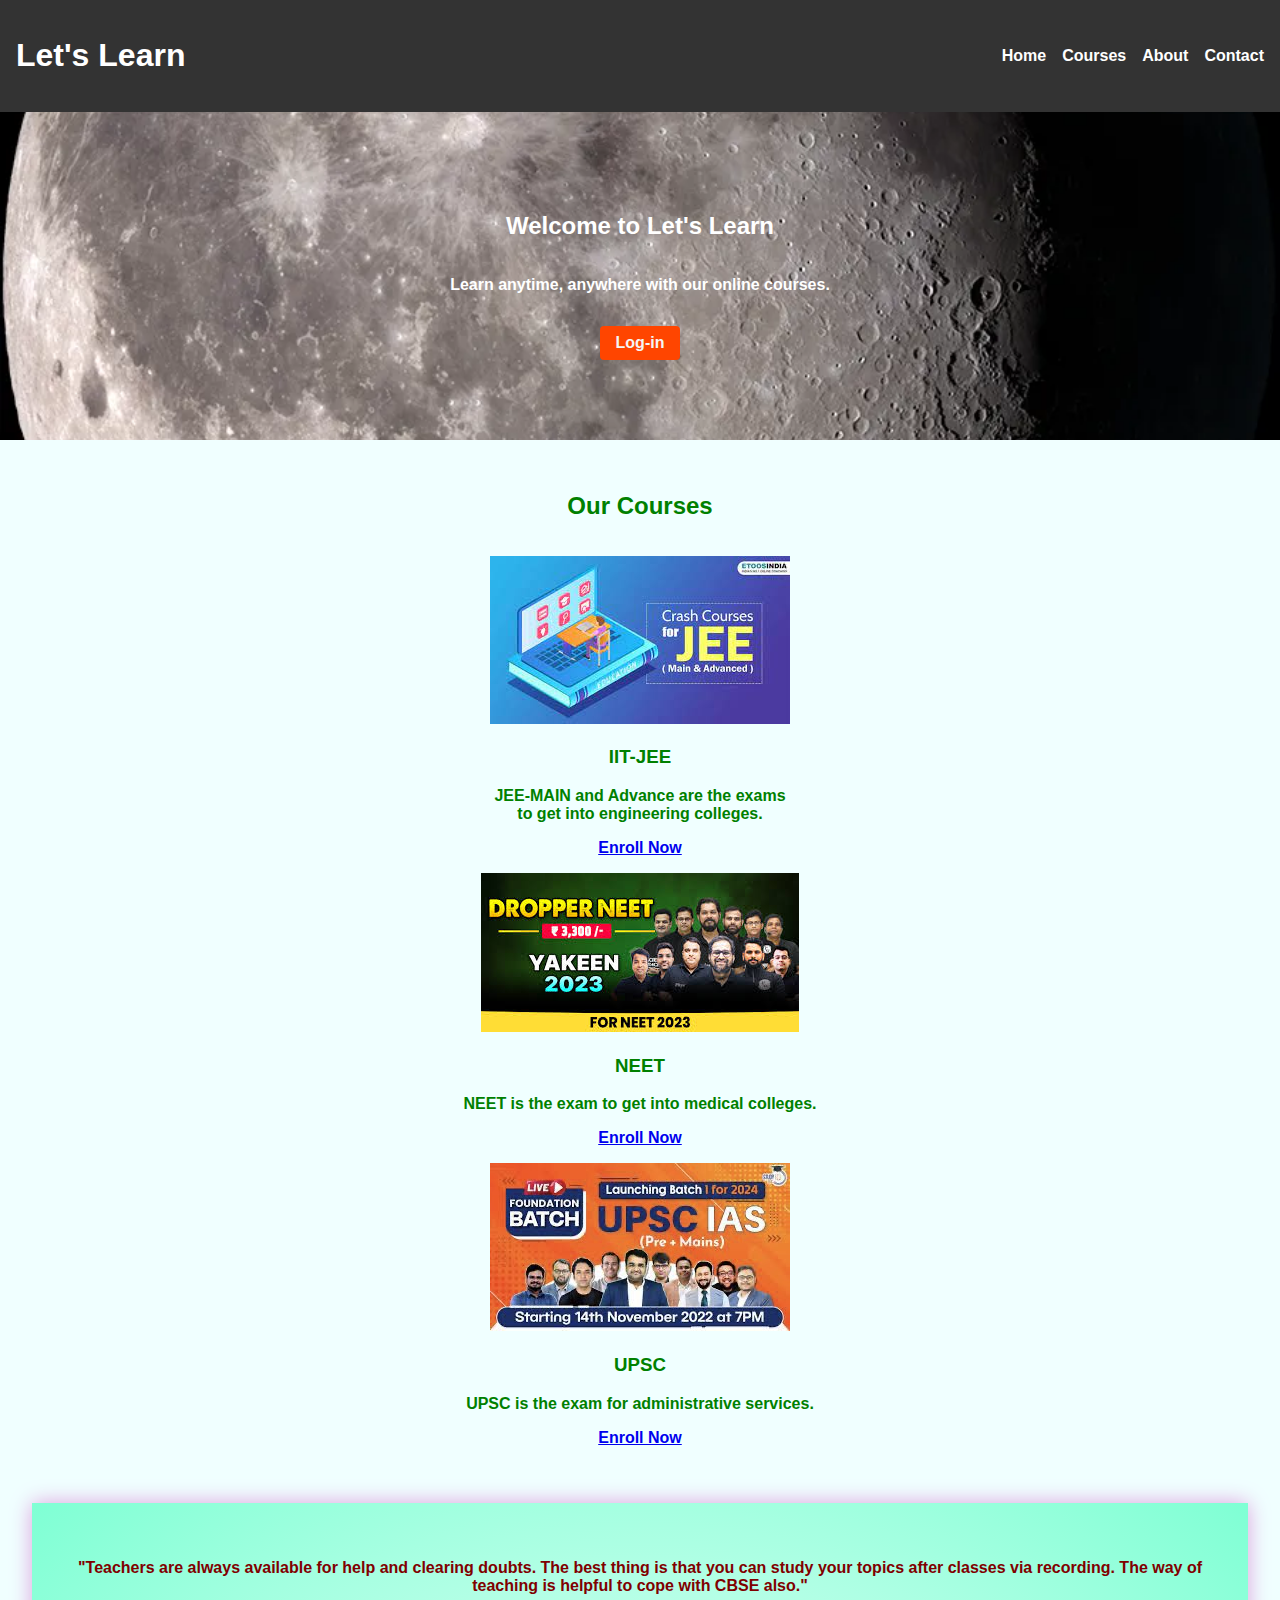
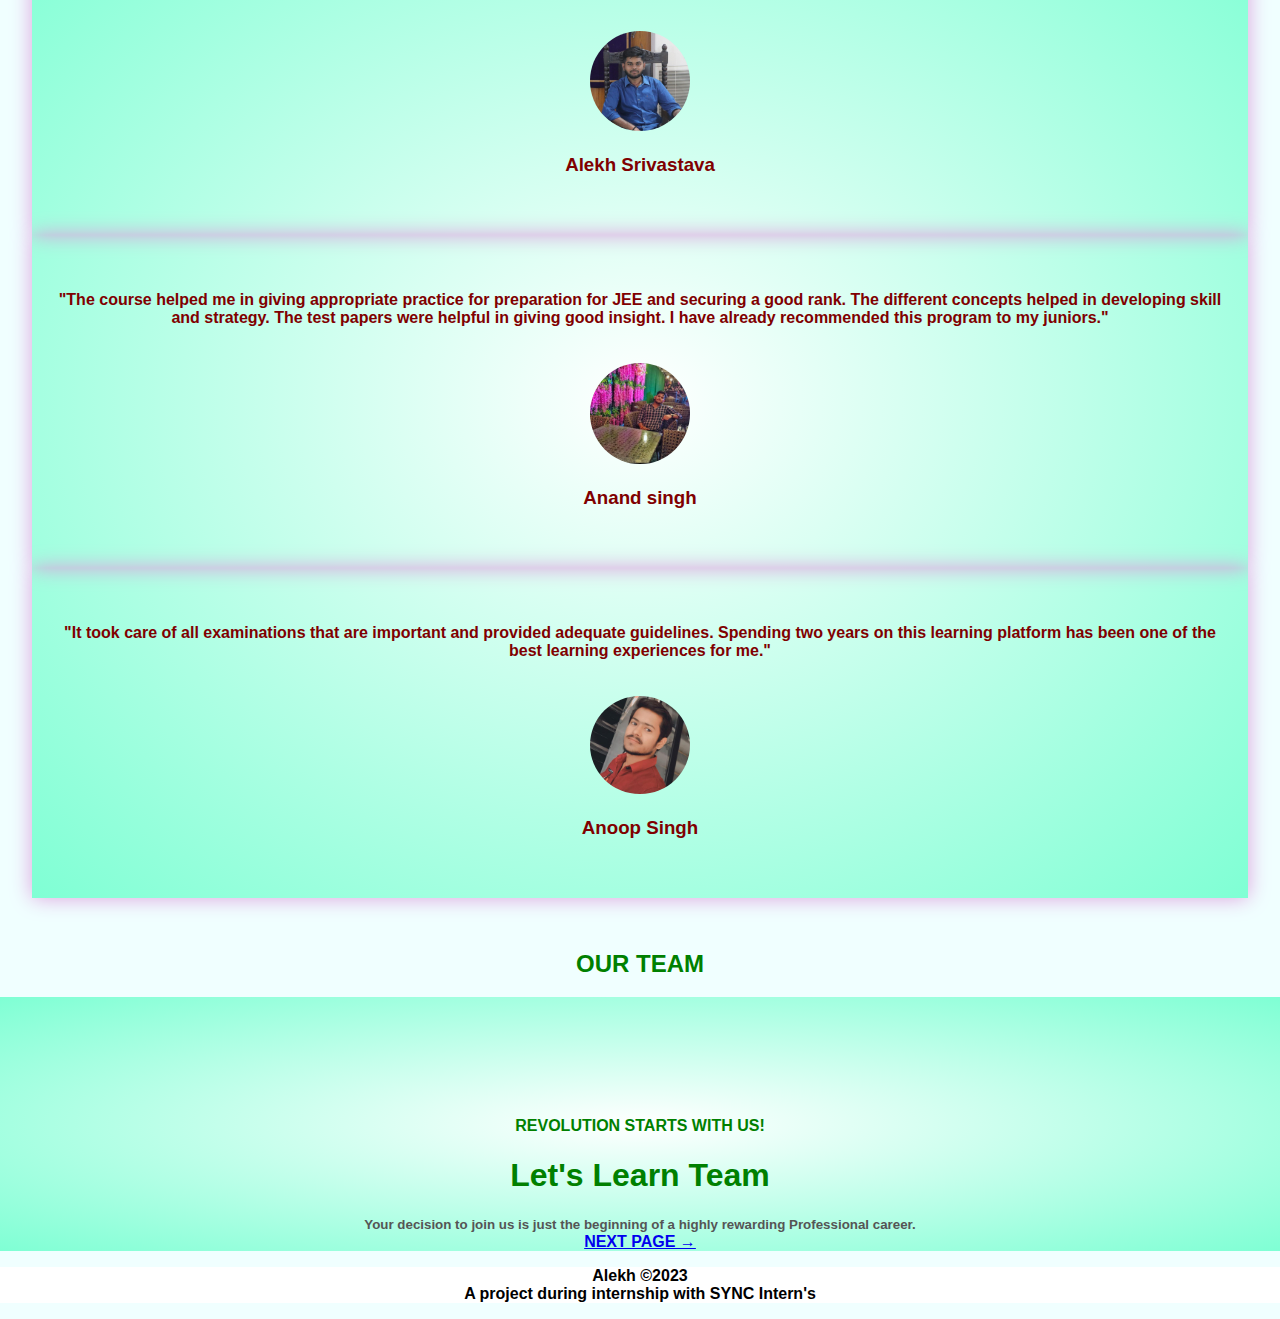
==== index.html @ 7dd70fed "Add files via upload" ====
<!DOCTYPE html>
<html lang="en">
<head>
  <meta charset="UTF-8">
  <meta name="viewport" content="width=device-width, initial-scale=1.0">
  <title>E-Learning Website</title>
  <link rel="stylesheet" href="style.css">
</head>
<body>
  <header>
    <h1>Let's Learn</h1>
    <nav>
      <ul>
        <li><a href="#">Home</a></li>
        <li><a href="#">Courses</a></li>
        <li><a href="#">About</a></li>
        <li><a href="#">Contact</a></li>
      </ul>
    </nav>
  </header>

  <main>
    <section class="hero">
      <h2>Welcome to Let's Learn</h2>
      <p>Learn anytime, anywhere with our online courses.</p>
      <a href="login.html" class="cta">Log-in</a>
    </section>

    <section class="courses">
      <h2>Our Courses</h2>
      <ul>
        <p>
        <li>
          <img src="[data-uri]" alt="Course 1">
          <h3>IIT-JEE</h3>
          <p>JEE-MAIN and Advance are the exams <br>to get into engineering colleges.</p>
          <a href="#">Enroll Now</a>
        </li>
        </p>
        <p>
        <li>
          <img src="dropper.jpeg" alt="Course 2">
          <h3>NEET</h3>
          <p>NEET is the exam to get into medical colleges.</p>
          <a href="#">Enroll Now</a>
        </li>
        </p>
        <p>
        <li>
          <img src="upsc.jpeg" alt="Course 3">
          <h3>UPSC</h3>
          <p>UPSC is the exam for administrative services.</p>
          <a href="#">Enroll Now</a>
        </li>
        </p>
      </ul>
      <div class="feedback">
        <div class="small-container">
            <div class="col-3">
                <i class="fas fa-quote-left"></i>
                <p>
                  "Teachers are always available for help and clearing doubts. The best thing is that you can study your topics after classes via recording. The way of teaching is helpful to cope with CBSE also."
                </p>
                <div class="rating">
                  <i class="fas fa-star"></i>
                  <i class="fas fa-star"></i>
                  <i class="far fa-star"></i>
                  <i class="far fa-star"></i>
                  <i class="far fa-star"></i>
                </div>
                <img src="alekh.jpeg" alt="" />
                <h3>Alekh Srivastava</h3>
              </div>
          <div class="row">
            <div class="col-3">
              <i class="fas fa-quote-left"></i>
              <p>"The course helped me in giving appropriate practice for preparation for JEE and securing a good rank. The different concepts helped in developing skill and strategy. The test papers were helpful in giving good insight. I have already recommended this program to my juniors."
               
              </p>
              <div class="rating">
                <i class="fas fa-star"></i>
                <i class="fas fa-star"></i>
                <i class="far fa-star"></i>
                <i class="far fa-star"></i>
                <i class="far fa-star"></i>
              </div>
              <img src="anand.jpeg" alt="" />
              <h3>Anand singh</h3>
            </div>
    
            <div class="col-3">
              <i class="fas fa-quote-left"></i>
              <p>
                "It took care of all examinations that are important and provided adequate guidelines. Spending two years on this learning platform has been one of the best learning experiences for me."
              </p>
              <div class="rating">
                <i class="fas fa-star"></i>
                <i class="fas fa-star"></i>
                <i class="far fa-star"></i>
                <i class="far fa-star"></i>
                <i class="far fa-star"></i>
              </div>
              <img src="anoop.jpeg" alt="" />
              <h3>Anoop Singh</h3>
            </div>
          </div>
        </div>
      </div>
    </section>
    <h2>OUR TEAM</h2>
  <div class="our team">
    <div class="small-container">
      <div class="row">
        <div class="col-2">
          <img src="https://i0.wp.com/indiaeducationdiary.in/wp-content/uploads/2022/08/IMG_2454.jpg?fit=1125%2C658&ssl=1" alt="" class="offer-img" />
        </div>
        <div class="col-2">
          <p>REVOLUTION STARTS WITH US!</p>
          <h1>Let's Learn Team</h1>
          <small>Your decision to join us is just the beginning of a highly rewarding Professional career.</small>
          <br />
          <a href="#" class="btn">NEXT PAGE &#8594;</a>
        </div>
      </div>
    </div>
  </div>
  </main>

  <footer class="footer">
    <p>Alekh &copy;2023<br>A project during internship with SYNC Intern's</p>
</footer>
</body>
</html>
---- style.css ----
* {
    box-sizing: border-box;
  }
  
  body {
    font-family: Arial, sans-serif;
    margin: 0;
    padding: 0;
    text-align: center;
    background-color: azure;
    font-weight: bolder;
    color: green;
  }
  
  header {
    background-color: #333;
    color: #fff;
    display: flex;
    justify-content: space-between;
    align-items: center;
    padding: 1rem;
  }
  
  nav ul {
    list-style: none;
    margin: 0;
    padding: 0;
    display: flex;
  }
  
  nav li {
    margin-left: 1rem;
  }
  
  nav a {
    color: #fff;
    text-decoration: none;
  }
  
  .hero {
    background-image: url("hero.webp");
    background-size: cover;
    background-position: center;
    color: #fff;
    display: flex;
    flex-direction: column;
    justify-content: center;
    align-items: center;
    padding: 5rem;
  }
  
  .cta {
    background-color: orangered;
    color: whitesmoke;
    display: inline-block;
    padding: 0.5rem 1rem;
    border-radius: 0.25rem;
    text-decoration: none;
    margin-top: 1rem;
  }
  
  .courses {
    padding: 2rem;
  }
  
  .courses h2 {
    text-align: center;
  }
  
  .courses ul {
    list-style: none;
    margin: 0;
    padding: 0;
    display: inline-block;
  }

  .feedback {
	padding-top: 40px;

  }
  
  .feedback .col-3 {
	text-align: center;
	padding: 40px 20px;
	box-shadow: 0 0 20px 0px plum;
	cursor: pointer;
	transition: transform 0.5s;
    color: maroon;
  }
  
  .feedback .col-3 img {
	width: 100px;
	margin-top: 20px;
	border-radius: 50%;
  }
  
  .feedback .col-3:hover {
	transform: translateY(-10px);
  }
  
  .our team {
	
	margin-top: 0px;
	padding: 10px 0;
  }
  
  .col-2 .offer-img {
	padding: 50px;
  }
  
  small {
	color: #555;
  }
  .small-container{
	background: radial-gradient(#fff, aquamarine);
  }

  .col-2 img {
	width: 420px;
 border-radius: 80%;
 padding-left: 60px;
}

.footer{
  background: #fff;
  color: #000;
  text-align: center;
  width: 100%;
  margin-bottom: 0%;
}
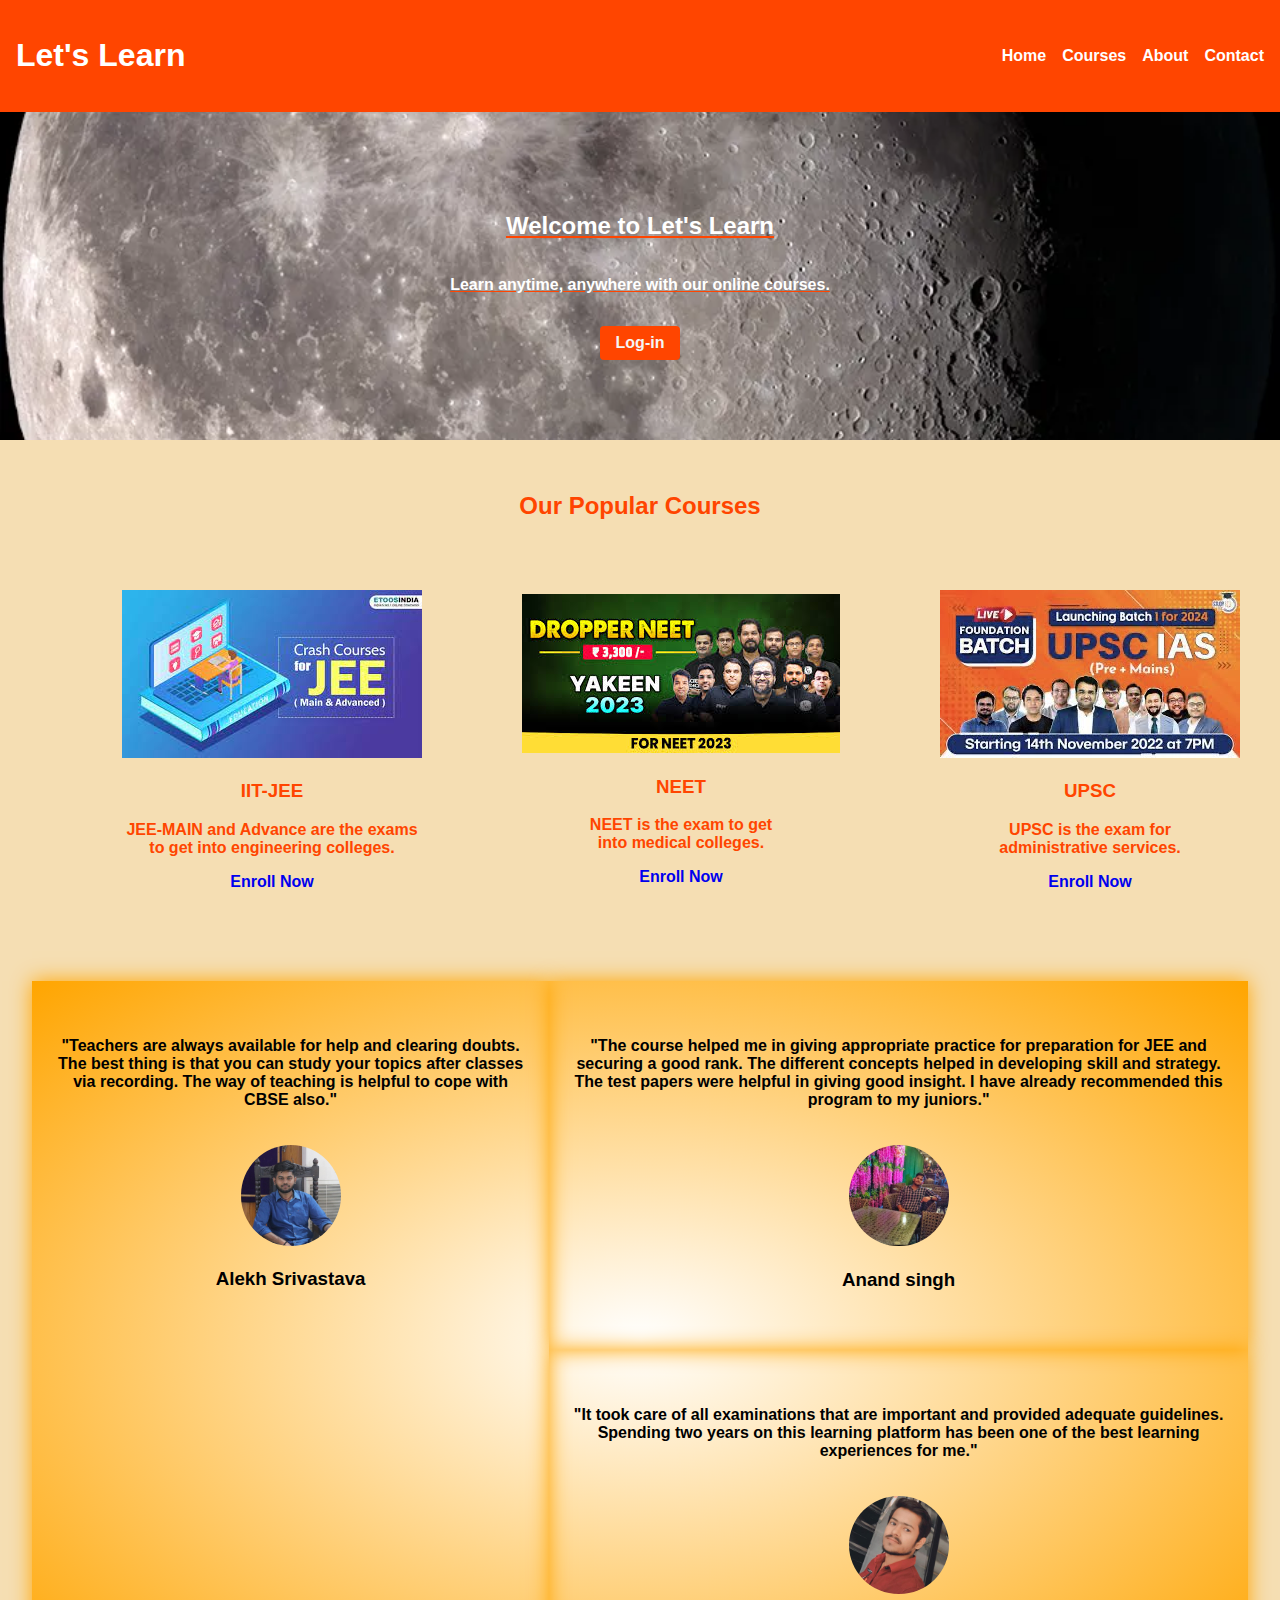
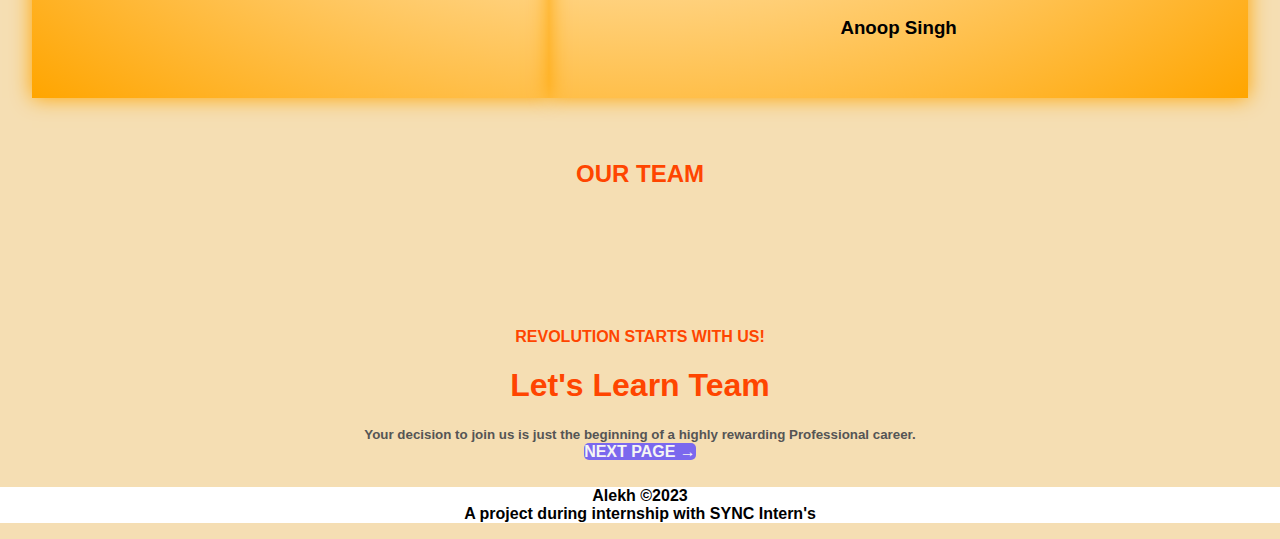
==== commit 88270378: "Add files via upload" ====
--- a/index.html
+++ b/index.html
@@ -27,7 +27,7 @@
     </section>
 
     <section class="courses">
-      <h2>Our Courses</h2>
+      <h2>Our Popular Courses</h2>
       <ul>
         <p>
         <li>
@@ -41,7 +41,7 @@
         <li>
           <img src="dropper.jpeg" alt="Course 2">
           <h3>NEET</h3>
-          <p>NEET is the exam to get into medical colleges.</p>
+          <p>NEET is the exam to get <br>into medical colleges.</p>
           <a href="#">Enroll Now</a>
         </li>
         </p>
@@ -49,7 +49,7 @@
         <li>
           <img src="upsc.jpeg" alt="Course 3">
           <h3>UPSC</h3>
-          <p>UPSC is the exam for administrative services.</p>
+          <p>UPSC is the exam for<br> administrative services.</p>
           <a href="#">Enroll Now</a>
         </li>
         </p>
@@ -87,7 +87,7 @@
               <img src="anand.jpeg" alt="" />
               <h3>Anand singh</h3>
             </div>
-    
+            
             <div class="col-3">
               <i class="fas fa-quote-left"></i>
               <p>
@@ -107,9 +107,10 @@
         </div>
       </div>
     </section>
-    <h2>OUR TEAM</h2>
-  <div class="our team">
-    <div class="small-container">
+    
+    
+      <div class="ourteam">
+      <h2>OUR TEAM</h2>
       <div class="row">
         <div class="col-2">
           <img src="https://i0.wp.com/indiaeducationdiary.in/wp-content/uploads/2022/08/IMG_2454.jpg?fit=1125%2C658&ssl=1" alt="" class="offer-img" />
--- a/style.css
+++ b/style.css
@@ -7,13 +7,13 @@
     margin: 0;
     padding: 0;
     text-align: center;
-    background-color: azure;
-    font-weight: bolder;
-    color: green;
+    background-color: wheat;
+    font-weight: 900;
+    color: orangered;
   }
   
   header {
-    background-color: #333;
+    background-color: orangered;
     color: #fff;
     display: flex;
     justify-content: space-between;
@@ -35,6 +35,7 @@
   nav a {
     color: #fff;
     text-decoration: none;
+    font-weight: 900;
   }
   
   .hero {
@@ -47,8 +48,10 @@
     justify-content: center;
     align-items: center;
     padding: 5rem;
+    text-decoration-line: underline;
+    text-decoration-color: orangered;
   }
-  
+
   .cta {
     background-color: orangered;
     color: whitesmoke;
@@ -58,6 +61,11 @@
     text-decoration: none;
     margin-top: 1rem;
   }
+
+  
+ a{
+  text-decoration: none;;
+ }
   
   .courses {
     padding: 2rem;
@@ -69,24 +77,36 @@
   
   .courses ul {
     list-style: none;
-    margin: 0;
-    padding: 0;
-    display: inline-block;
+    margin: auto;
+    padding: auto;
+    display: inline-flex;
+    transition: transform 0.5s;
   }
 
+  .courses li{
+    list-style: none;
+    margin: auto;
+    padding: 50px;
+    display: inline-block;
+    transition: transform 0.5s;
+  }
+
+  .courses li:hover {
+    transform: translateY(-10px);
+    }
+    
   .feedback {
 	padding-top: 40px;
-
-  }
+ }
   
   .feedback .col-3 {
 	text-align: center;
 	padding: 40px 20px;
-	box-shadow: 0 0 20px 0px plum;
+	box-shadow: 0 0 20px 0px orange;
 	cursor: pointer;
 	transition: transform 0.5s;
-    color: maroon;
-  }
+  color: black;
+    }
   
   .feedback .col-3 img {
 	width: 100px;
@@ -98,27 +118,40 @@
 	transform: translateY(-10px);
   }
   
-  .our team {
-	
+  .ourteam {
 	margin-top: 0px;
 	padding: 10px 0;
+  transition: transform 0.5s;
+  }
+
+  .ourteam:hover{
+    transform: translateY(-10px);
   }
   
   .col-2 .offer-img {
 	padding: 50px;
+  
   }
   
   small {
 	color: #555;
   }
   .small-container{
-	background: radial-gradient(#fff, aquamarine);
+	background: radial-gradient(#fff, orange);
+  display: inline-flex;
   }
 
   .col-2 img {
 	width: 420px;
  border-radius: 80%;
  padding-left: 60px;
+}
+
+.ourteam .btn{
+  background-color: mediumslateblue;
+  color: whitesmoke;
+  border-radius: 5px;
+  text-decoration: none;
 }
 
 .footer{
